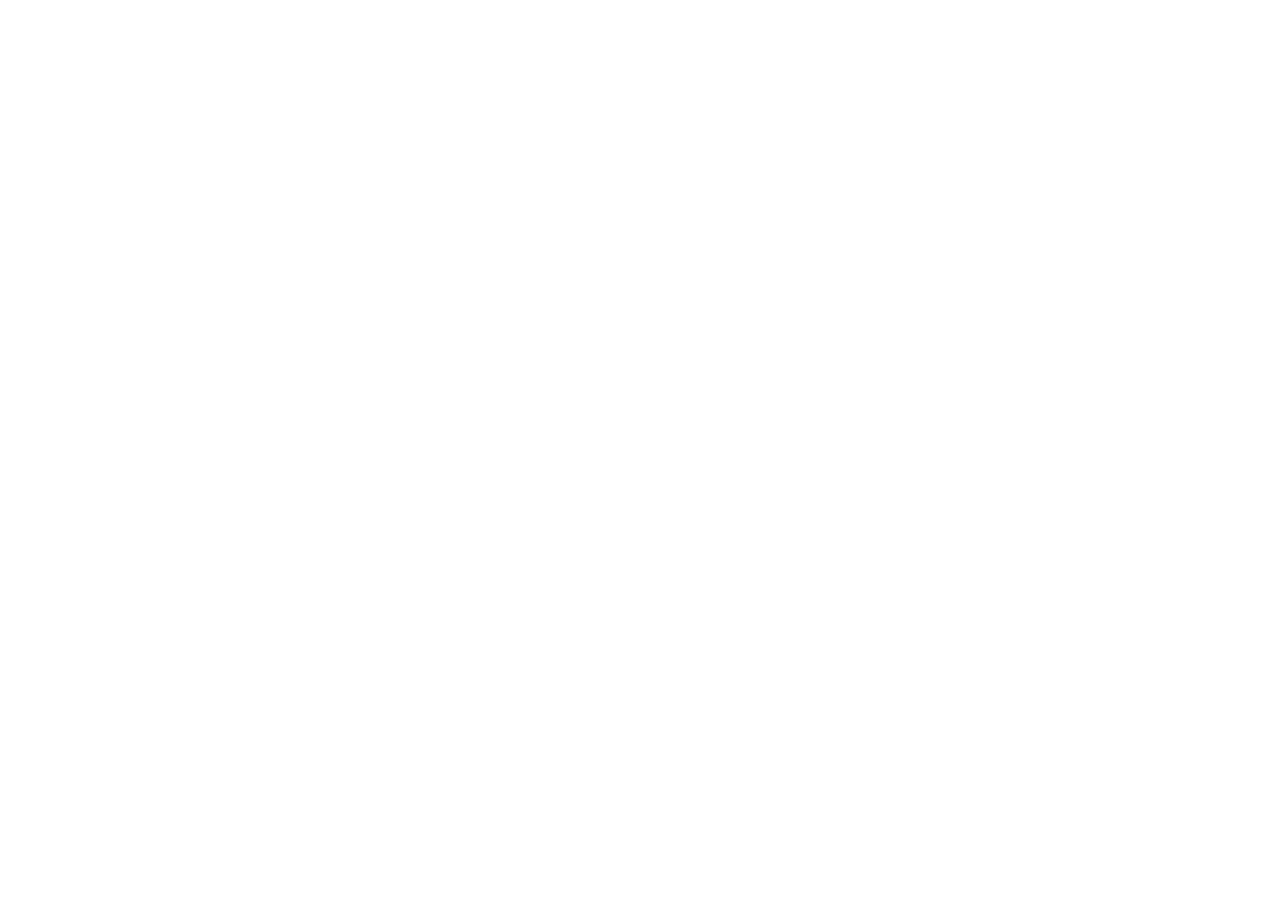
==== index.html @ 78937a55 "Commit" ====
<!DOCTYPE html>
<html lang="en">
<head>
    <meta charset="UTF-8">
    <meta name="viewport" content="width=device-width, initial-scale=1.0">
    <meta http-equiv="X-UA-Compatible" content="ie=edge">
    <title>Document</title>
</head>
<body>
    
</body>
</html>
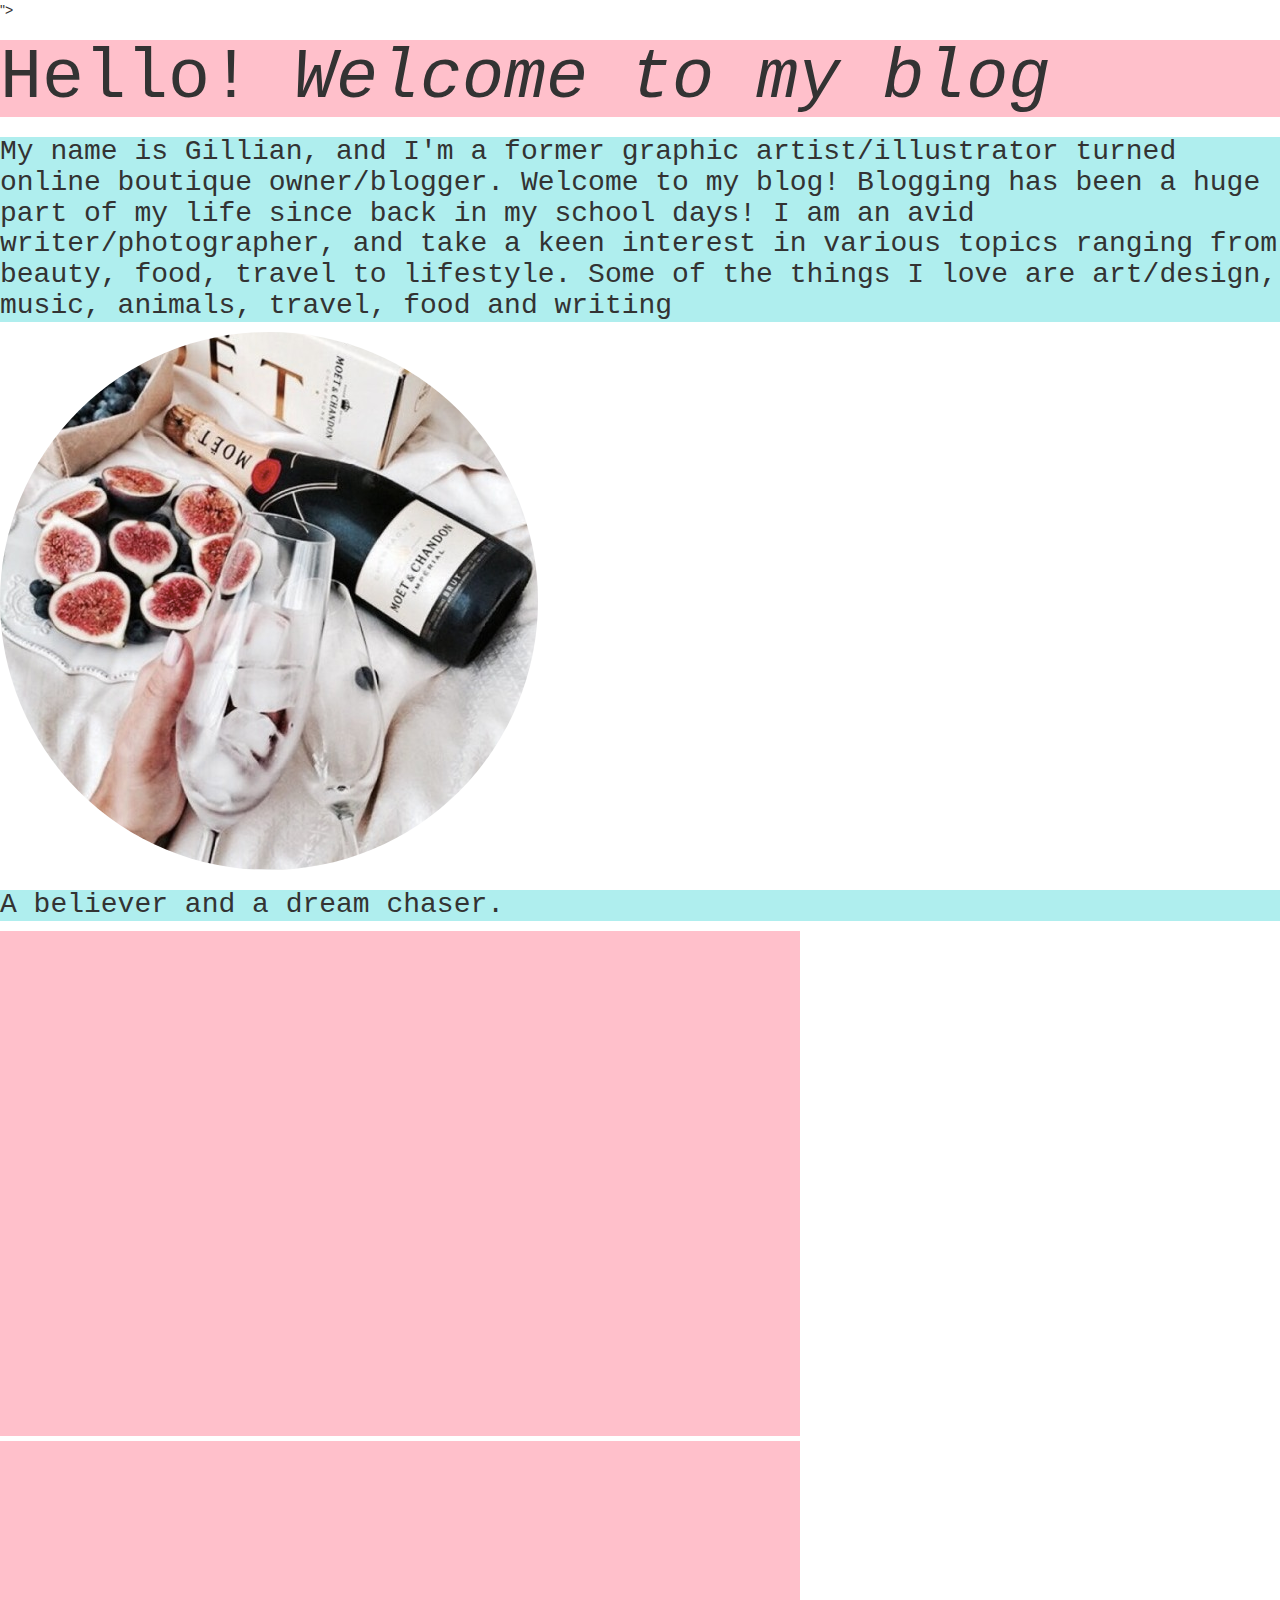
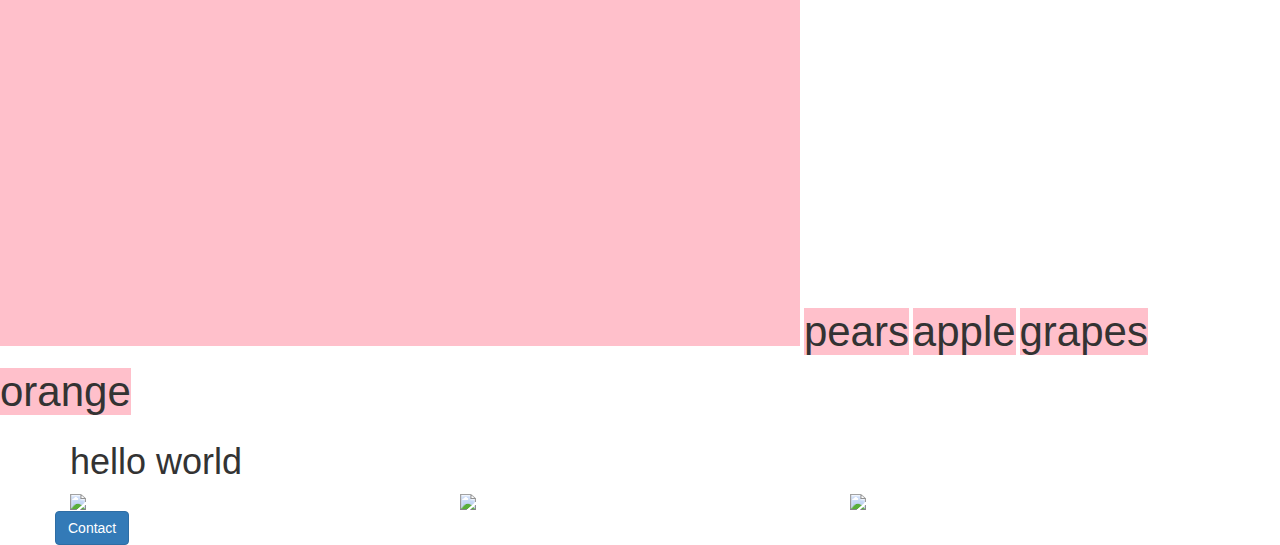
==== commit de3267d2: "commit" ====
--- a/index.html
+++ b/index.html
@@ -5,8 +5,41 @@
     <meta name="viewport" content="width=device-width, initial-scale=1.0">
     <meta http-equiv="X-UA-Compatible" content="ie=edge">
     <title>Document</title>
-</head>
+    <link rel="stylesheet" href="https://maxcdn.bootstrapcdn.com/bootstrap/3.3.7/css/bootstrap.min.css" rel="stylesheet" integrity="sha384-BVYiiSIFeK1dGmJRAkycuHAHRg32OmUcww7on3RYdg4Va+PmSTsz/K68vbdEjh4u" crossorigin="anonymous">">    
+    <link rel="stylesheet" href="index.css">
+</head> 
 <body>
+    <h1 class="firstclass"> Hello! <em>Welcome to my blog</em> </h1>
+    <h2 class="secondclass">My name is Gillian, and I'm a former graphic artist/illustrator turned online boutique owner/blogger. Welcome to my blog! Blogging has been a huge part of my life since back in my school days! I am an avid writer/photographer, and take a keen interest in various topics ranging from beauty, food, travel to lifestyle. Some of the things I love are art/design, music, animals, travel, food and writing</h2> 
+    <img class= "circle" src="figs.png" alt="200px">
+    <h2 class="secondclass">A believer and a dream chaser.</h2>    
+
+    <iframe width="800" height="505" class= "menuitem" src="https://www.youtube.com/embed/c8oEjfpfX-w" frameborder="0" allowfullscreen></iframe>
+    <iframe width="800" height="505" class= "menuitem" src="https://www.youtube.com/embed/c8oEjfpfX-w" frameborder="0" allowfullscreen></iframe>
+    
+    <ui>
+            <li class="menuitem">pears</li>
+            <li class="menuitem">apple</li>
+            <li class="menuitem">grapes</li>
+            <li class="menuitem">orange</li>
+    </ui>
+
+    <div class="container">
+        <h1>hello world</h1>
+        <div class="row">
+            <div class="col-md-4">
+                <img src="http://bartsimpsonpictures.squarelogic.net/bart-simpson-01.gif" width="200px">
+                </div>
+            <div class="col-md-4">
+                    <img src="http://bartsimpsonpictures.squarelogic.net/bart-simpson-01.gif" width="200px">
+                </div>
+            <div class="col-md-4">
+                    <img src="http://bartsimpsonpictures.squarelogic.net/bart-simpson-01.gif" width="200px">
+                </div>
+
+                <button class="btn btn-primary">Contact</button>
+        </div>
     
 </body>
-</html>+</html>
+
--- a/index.css
+++ b/index.css
@@ -0,0 +1,42 @@
+.firstclass{
+    background-color: pink; 
+    font-family: monospace;
+    font-size: 5em
+} 
+
+.secondclass{
+    background-color:paleturquoise; 
+    font-family: Courier New, Courier, monospace; 
+    font-size: 2em
+}
+
+body {
+    background-image:url(https://i.pinimg.com/736x/d6/8c/ea/d68cea7065cb32fd6f15120fce4d313f.jpg) 
+} 
+
+.circle {
+    width: 1500x;
+    border-radius: 500px; 
+}
+
+.big {
+    position: absolute;
+    width: 500px;
+    height: 500px;
+}
+
+.size-128 {
+    border: 1px rebeccapurple; 
+    position: relative;
+    top: 100px;
+    left: 50px;
+    width: 128px; 
+}
+
+.menuitem {
+    display: inline;
+    font-size: 3em;
+    background-color: pink;
+}
+
+
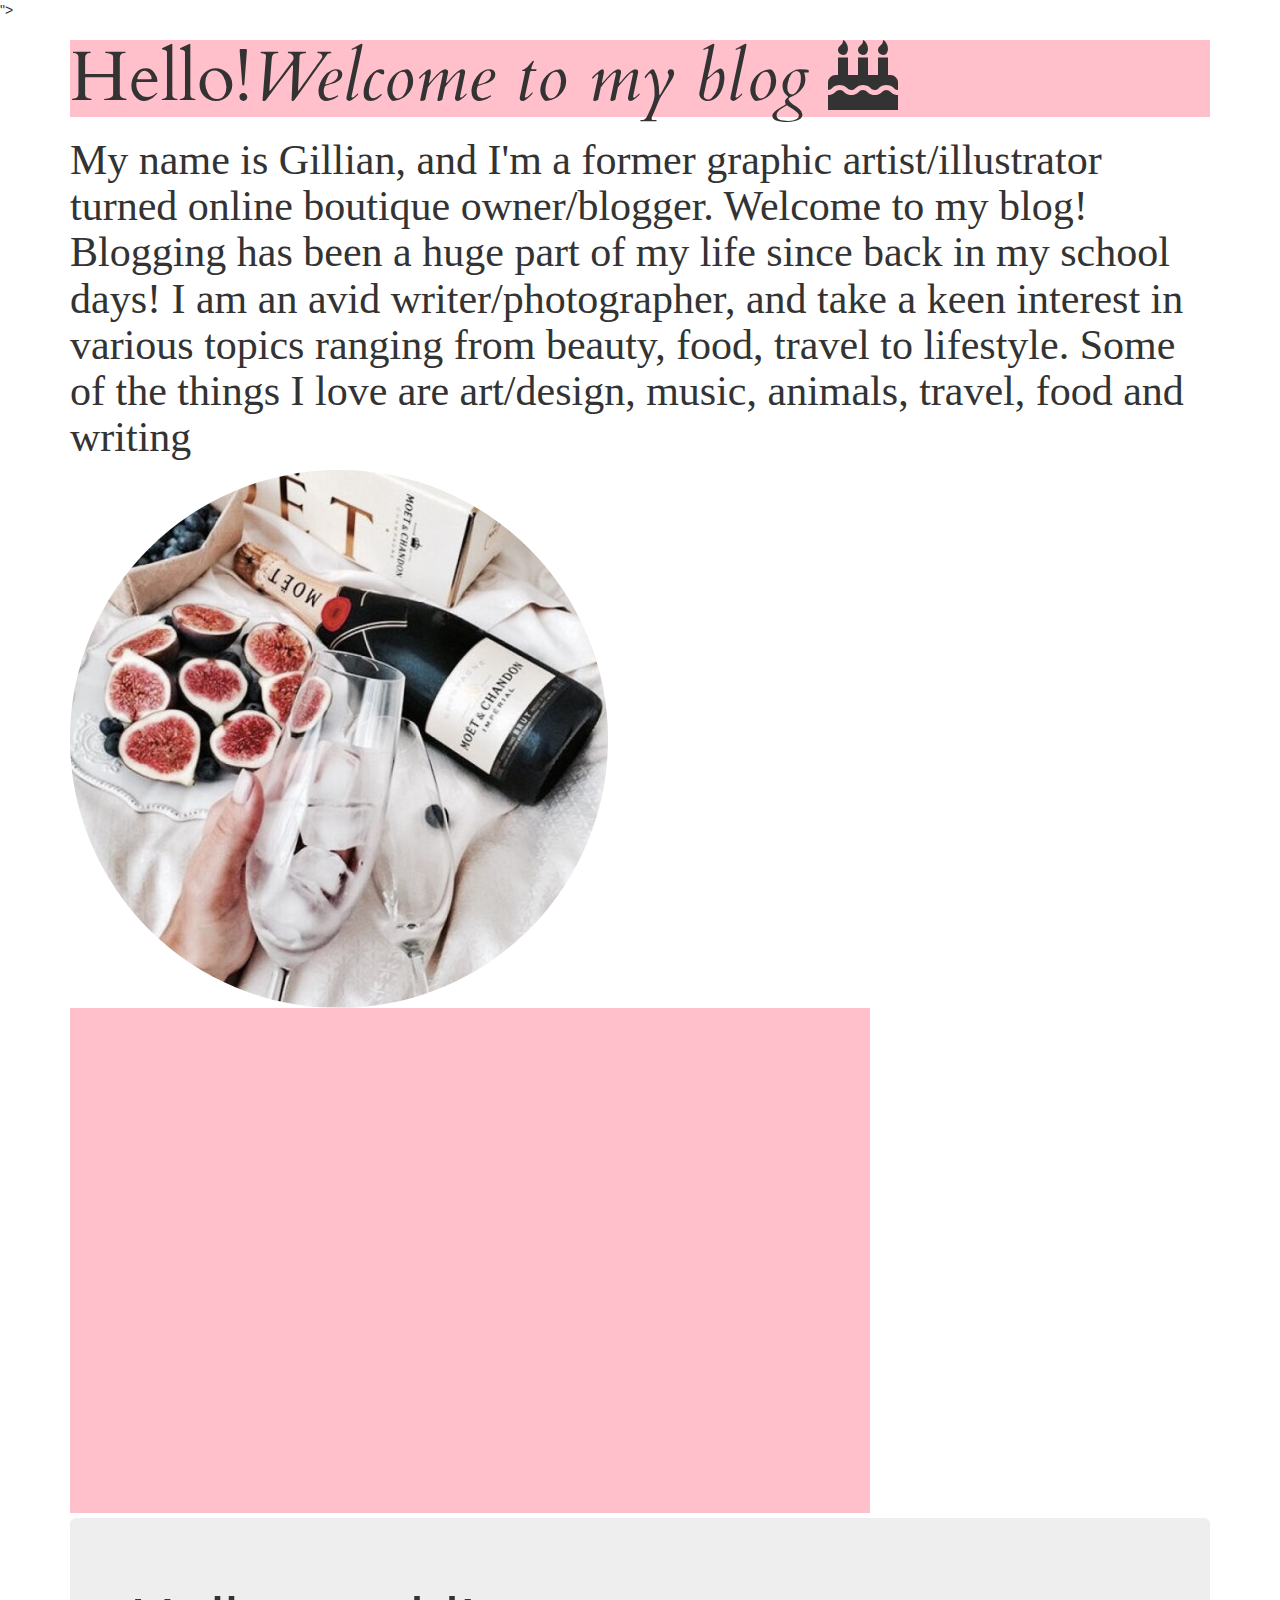
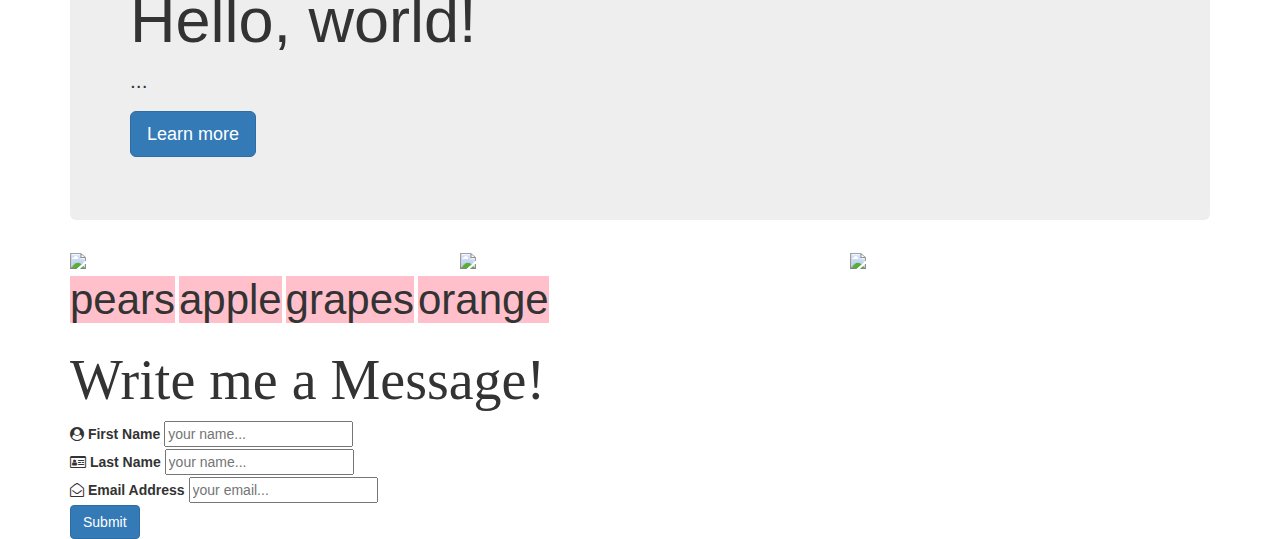
==== commit 41a69616: "eee" ====
--- a/index.html
+++ b/index.html
@@ -7,39 +7,79 @@
     <title>Document</title>
     <link rel="stylesheet" href="https://maxcdn.bootstrapcdn.com/bootstrap/3.3.7/css/bootstrap.min.css" rel="stylesheet" integrity="sha384-BVYiiSIFeK1dGmJRAkycuHAHRg32OmUcww7on3RYdg4Va+PmSTsz/K68vbdEjh4u" crossorigin="anonymous">">    
     <link rel="stylesheet" href="index.css">
+    <link href="https://fonts.googleapis.com/css?family=Cardo|Libre+Baskerville|Lobster+Two|Lora|Open+Sans|Source+Sans+Pro" rel="stylesheet">    
+    <link href="https://maxcdn.bootstrapcdn.com/font-awesome/4.7.0/css/font-awesome.min.css" rel="stylesheet" integrity="sha384-wvfXpqpZZVQGK6TAh5PVlGOfQNHSoD2xbE+QkPxCAFlNEevoEH3Sl0sibVcOQVnN" crossorigin="anonymous">
 </head> 
+
 <body>
-    <h1 class="firstclass"> Hello! <em>Welcome to my blog</em> </h1>
-    <h2 class="secondclass">My name is Gillian, and I'm a former graphic artist/illustrator turned online boutique owner/blogger. Welcome to my blog! Blogging has been a huge part of my life since back in my school days! I am an avid writer/photographer, and take a keen interest in various topics ranging from beauty, food, travel to lifestyle. Some of the things I love are art/design, music, animals, travel, food and writing</h2> 
-    <img class= "circle" src="figs.png" alt="200px">
-    <h2 class="secondclass">A believer and a dream chaser.</h2>    
+    <div class="container">
+    
+        <h1 class="font-cardo"> Hello!</i></i><em>Welcome to my blog</em> <i class="fa fa-birthday-cake" aria-hidden="true"></i> </h1>
+        <h2 class="font-lobstertwosmaller">My name is Gillian, and I'm a former graphic artist/illustrator turned online boutique owner/blogger. Welcome to my blog! Blogging has been a huge part of my life since back in my school days! I am an avid writer/photographer, and take a keen interest in various topics ranging from beauty, food, travel to lifestyle. Some of the things I love are art/design, music, animals, travel, food and writing</h2> 
+        <img class= "circle" src="figs.png" alt="200px">
+        <iframe width="800" height="505" class= "menuitem" src="https://www.youtube.com/embed/c8oEjfpfX-w" frameborder="0" allowfullscreen></iframe>
+    
+        <div class="jumbotron">
+                <h1>Hello, world!</h1>
+                <p>...</p>
+                <p><a class="btn btn-primary btn-lg" href="#" role="button">Learn more</a></p>
+        </div>
 
-    <iframe width="800" height="505" class= "menuitem" src="https://www.youtube.com/embed/c8oEjfpfX-w" frameborder="0" allowfullscreen></iframe>
-    <iframe width="800" height="505" class= "menuitem" src="https://www.youtube.com/embed/c8oEjfpfX-w" frameborder="0" allowfullscreen></iframe>
-    
-    <ui>
+        <div class="row">
+            <div class="col-md-4"> 
+                <img src="http://bartsimpsonpictures.squarelogic.net/bart-simpson-01.gif" width="200px">
+            </div>
+            <div class="col-md-4">
+                 <img src="http://bartsimpsonpictures.squarelogic.net/bart-simpson-01.gif" width="200px">
+            </div>
+            <div class="col-md-4">
+                 <img src="http://bartsimpsonpictures.squarelogic.net/bart-simpson-01.gif" width="200px">
+            </div>
+        </div>
+
+        <ui>
             <li class="menuitem">pears</li>
             <li class="menuitem">apple</li>
             <li class="menuitem">grapes</li>
             <li class="menuitem">orange</li>
-    </ui>
+        </ui>
+    
+        <div class="row">
+            <div class="col-sm-12">
+                <h1 class= font-lobstertwo>Write me a Message!</h1>
+                    <form method= "POST" 
+                            action="https://script.google.com/macros/s/AKfycbxOArCBKQ7wdS4KVpkul2BCrWkCKLYHZfn_AqBzfPxWhRibW6M/exec">
+                        <div>
+                            <i class="fa fa-user-circle" aria-hidden="true"></i>
+                            <label for="fname">First Name</label>
+                            <input type="text" id= fname name= "firstname" placeholder= "your name...">
+                        </div>
 
-    <div class="container">
-        <h1>hello world</h1>
-        <div class="row">
-            <div class="col-md-4">
-                <img src="http://bartsimpsonpictures.squarelogic.net/bart-simpson-01.gif" width="200px">
-                </div>
-            <div class="col-md-4">
-                    <img src="http://bartsimpsonpictures.squarelogic.net/bart-simpson-01.gif" width="200px">
-                </div>
-            <div class="col-md-4">
-                    <img src="http://bartsimpsonpictures.squarelogic.net/bart-simpson-01.gif" width="200px">
-                </div>
+                        <div>
+                            <i class="fa fa-id-card-o" aria-hidden="true"></i>
+                            <label for="lname">Last Name</label>
+                            <input type="text" id= lname name= "lastname" placeholder= "your name...">
+                        </div>
+        
+                        <div>
+                            <i class="fa fa-envelope-open-o" aria-hidden="true"></i>
+                            <label for= "email">Email Address</label>
+                            <input type="text" id= "email" name= "email" placeholder = "your email...">
+                        </div>
 
-                <button class="btn btn-primary">Contact</button>
+                <button class="btn btn-primary">Submit</button>
+                </form>
+            </div>
         </div>
-    
+
+
+
+
+       
+        
+
+
+    <div>          
 </body>
 </html>
 
--- a/index.css
+++ b/index.css
@@ -11,7 +11,7 @@
 }
 
 body {
-    background-image:url(https://i.pinimg.com/736x/d6/8c/ea/d68cea7065cb32fd6f15120fce4d313f.jpg) 
+    background-image:url(http://www.allwhitebackground.com/images/2/2283.jpg) 
 } 
 
 .circle {
@@ -39,4 +39,18 @@
     background-color: pink;
 }
 
+.font-cardo{
+    background-color: pink; 
+    font-family: cardo; 
+    font-size: 5em
+}
 
+.font-lobstertwo{
+    font-family: lobstertwo; 
+    font-size: 4em    
+}
+
+.font-lobstertwosmaller{
+    font-family: lobstertwo; 
+    font-size: 3em    
+}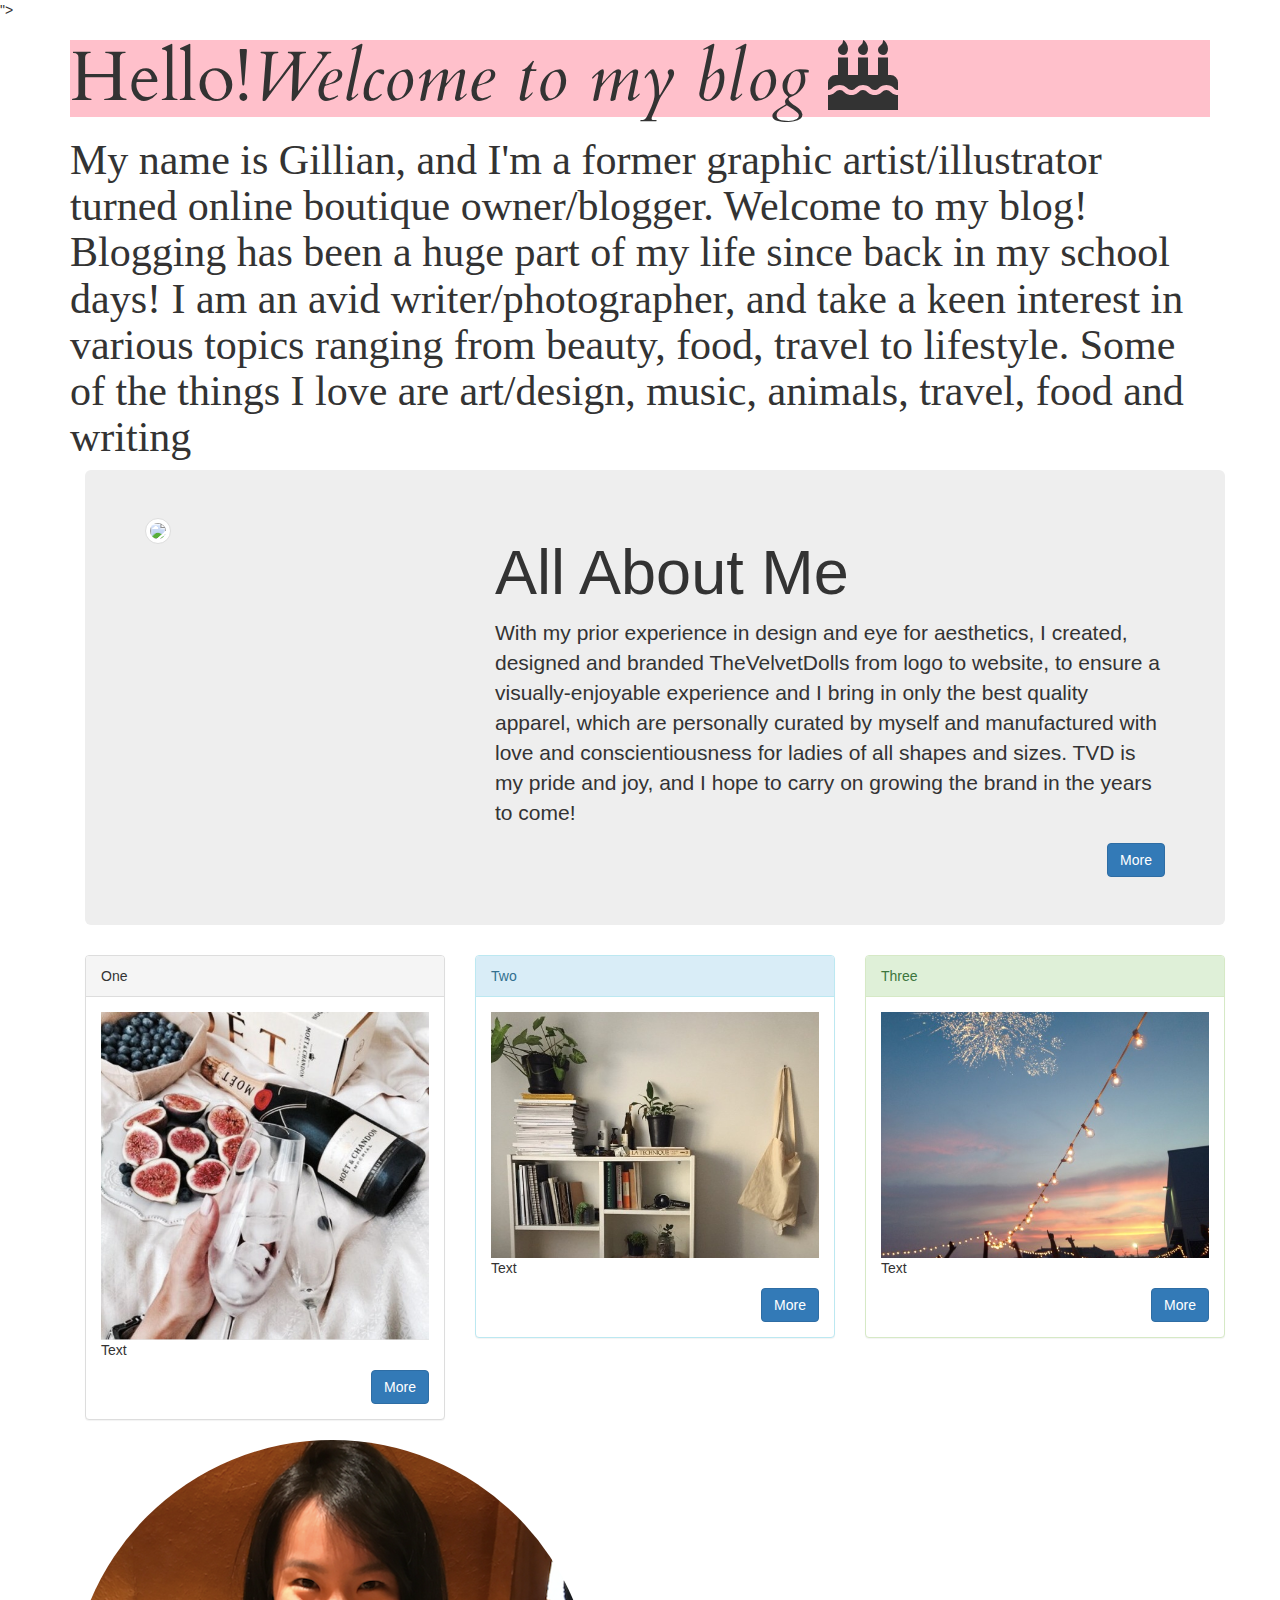
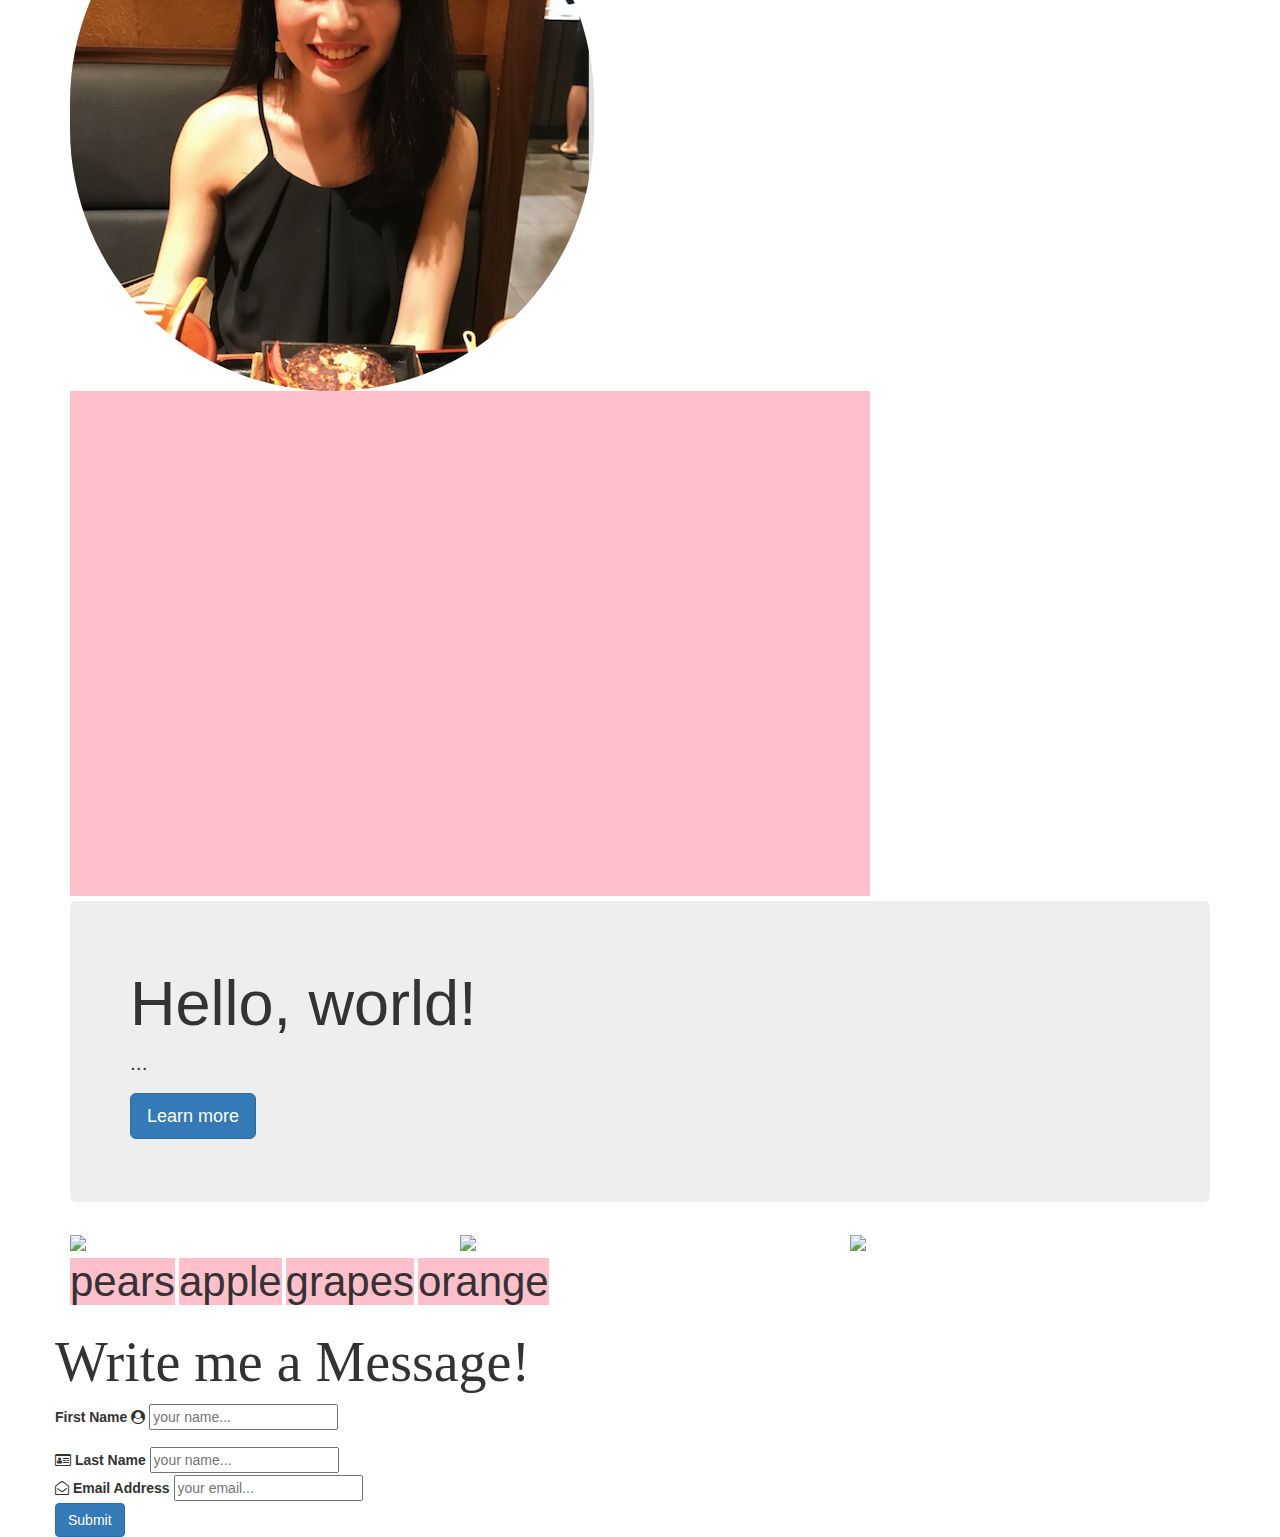
==== commit 31291618: "commi" ====
--- a/index.html
+++ b/index.html
@@ -16,7 +16,86 @@
     
         <h1 class="font-cardo"> Hello!</i></i><em>Welcome to my blog</em> <i class="fa fa-birthday-cake" aria-hidden="true"></i> </h1>
         <h2 class="font-lobstertwosmaller">My name is Gillian, and I'm a former graphic artist/illustrator turned online boutique owner/blogger. Welcome to my blog! Blogging has been a huge part of my life since back in my school days! I am an avid writer/photographer, and take a keen interest in various topics ranging from beauty, food, travel to lifestyle. Some of the things I love are art/design, music, animals, travel, food and writing</h2> 
-        <img class= "circle" src="figs.png" alt="200px">
+        <div class="container">     
+            <div class="jumbotron">
+                    <div class="row">
+                        <div class="col-sm-4">
+                            <img src="images/Morihei_Ueshiba_Portrait.jpg" class="img-responsive img-circle img-thumbnail">
+                        </div>
+                        <div class="col-sm-8">
+                            <h1>All About Me</h1>
+                            <p> 
+                                With my prior experience in design and eye for aesthetics, I created, designed and branded TheVelvetDolls from logo to website, to ensure a visually-enjoyable experience and I bring in only the best quality apparel, which are personally curated by myself and manufactured with love and conscientiousness for ladies of all shapes and sizes. TVD is my pride and joy, and I hope to carry on growing the brand in the years to come!
+                            </p>
+                            <p>
+                                <a href="https://www.thevelvetdolls.sg/"
+                                      class="btn btn-primary pull-right">
+                                    More
+                                </a>
+                            </p>
+                        </div>
+                    </div>
+                </div>
+    
+                <div class="row">
+                    <div class="col-md-4">
+                        <div class="panel panel-default">
+                            <div class="panel-heading"> One </div>
+                            <div class="panel-body">
+                                <div>
+                                    <img class="img-responsive" src="figs.png">
+                                </div>
+                                <p> 
+                                    Text
+                                </p>
+                                <p>
+                                    <button class="btn btn-primary pull-right">More</button>
+                                </p>
+                            </div>
+                        </div>
+                    </div>
+                    <div class="col-md-4">
+                        <div class="panel panel-info">
+                            <div class="panel-heading"> Two </div>
+                            <div class="panel-body">
+                                <div class="embed-responsive embed-responsive-4by3">
+                                    <iframe class="embed-responsive-item"
+                                        src=""https://www.youtube.com/embed/c8oEjfpfX-w frameborder="0"></iframe>
+                                        <img class="img-responsive" 
+                                        src="room.png">
+                                </div>
+                                <p> 
+                                     Text 
+                                </p>
+                                <p>
+                                    <button class="btn btn-primary pull-right">More</button>
+                                </p>
+                            </div>
+                        </div>
+                    </div>
+    
+                    <div class="col-md-4">
+                        <div class="panel panel-success">
+                            <div class="panel-heading"> Three</div>
+                            <div class="panel-body">
+                                <div>
+                                    <img class="img-responsive" 
+                                            src="sunset.png">
+                                </div>
+                                <p> 
+                                    Text 
+                                </p>
+                                <p>
+                                    <button class="btn btn-primary pull-right">More</button>
+                                </p>
+                            </div>
+                        </div>
+                    </div>
+                </div>
+    
+            </div>
+        
+        <img class= "circle" src="picture.png" alt="200px">
         <iframe width="800" height="505" class= "menuitem" src="https://www.youtube.com/embed/c8oEjfpfX-w" frameborder="0" allowfullscreen></iframe>
     
         <div class="jumbotron">
@@ -42,16 +121,15 @@
             <li class="menuitem">apple</li>
             <li class="menuitem">grapes</li>
             <li class="menuitem">orange</li>
-        </ui>
+        </ui> 
     
         <div class="row">
-            <div class="col-sm-12">
                 <h1 class= font-lobstertwo>Write me a Message!</h1>
-                    <form method= "POST" 
-                            action="https://script.google.com/macros/s/AKfycbxOArCBKQ7wdS4KVpkul2BCrWkCKLYHZfn_AqBzfPxWhRibW6M/exec">
-                        <div>
+                    <form method= "POST" action="https://script.google.com/macros/s/AKfycbxOArCBKQ7wdS4KVpkul2BCrWkCKLYHZfn_AqBzfPxWhRibW6M/exec">
+                        <div class= "form-group">
+                            <label for="fname">First Name</label>
                             <i class="fa fa-user-circle" aria-hidden="true"></i>
-                            <label for="fname">First Name</label>
+                            
                             <input type="text" id= fname name= "firstname" placeholder= "your name...">
                         </div>
 
@@ -72,12 +150,7 @@
             </div>
         </div>
 
-
-
-
-       
-        
-
+ 
 
     <div>          
 </body>
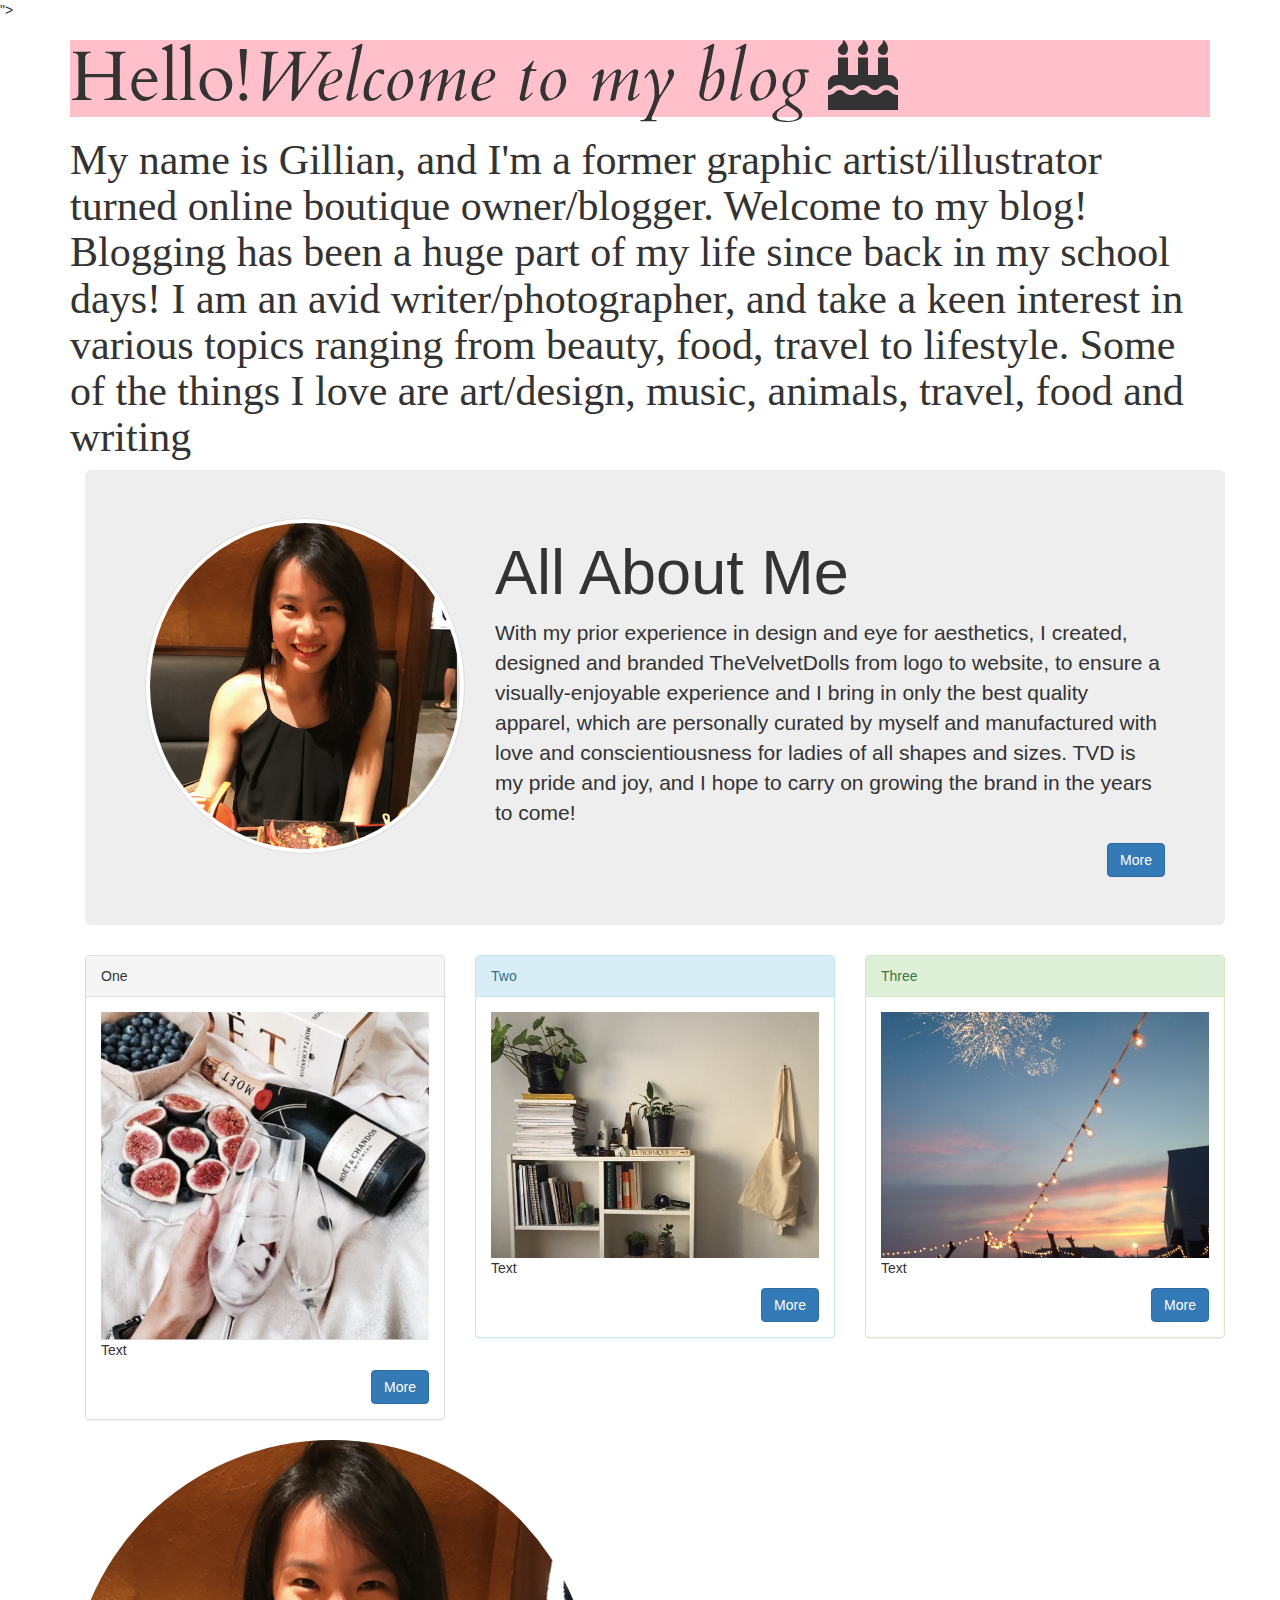
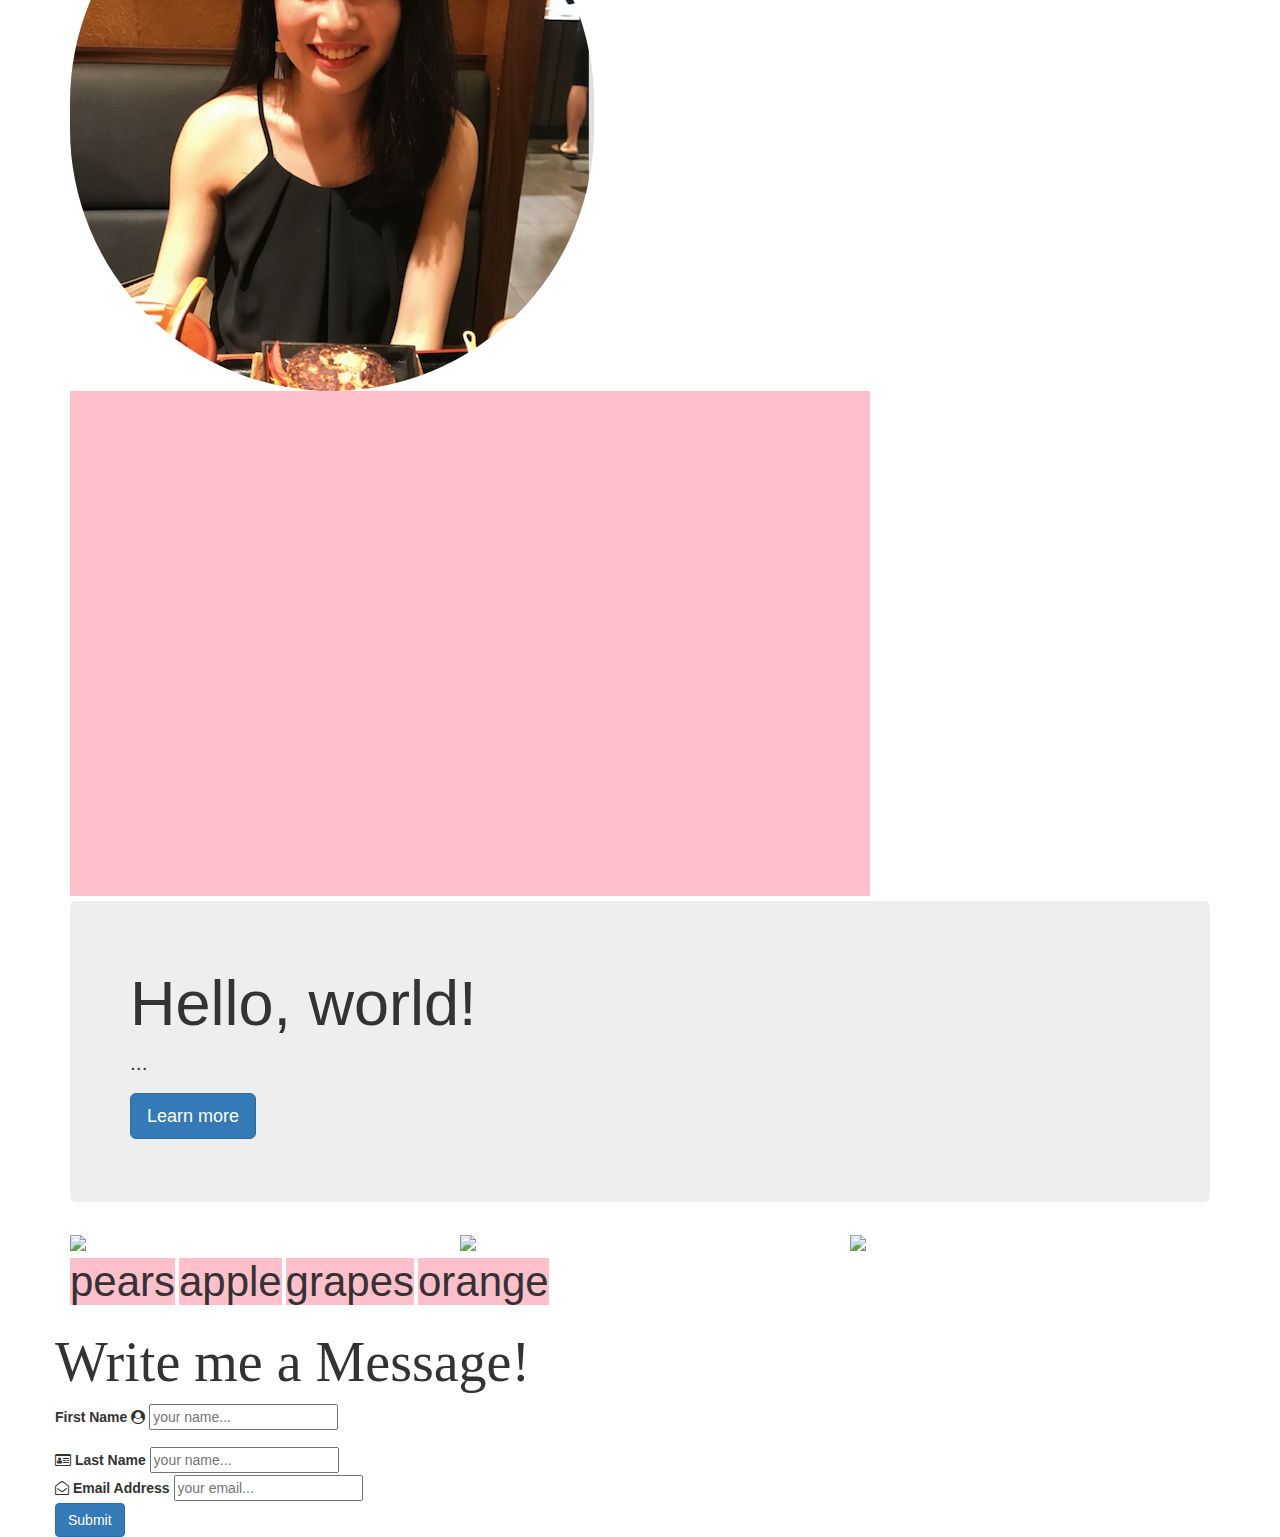
==== commit b4e90ff4: "44]" ====
--- a/index.html
+++ b/index.html
@@ -20,7 +20,7 @@
             <div class="jumbotron">
                     <div class="row">
                         <div class="col-sm-4">
-                            <img src="images/Morihei_Ueshiba_Portrait.jpg" class="img-responsive img-circle img-thumbnail">
+                            <img src="picture.png" class="img-responsive img-circle img-thumbnail">
                         </div>
                         <div class="col-sm-8">
                             <h1>All About Me</h1>
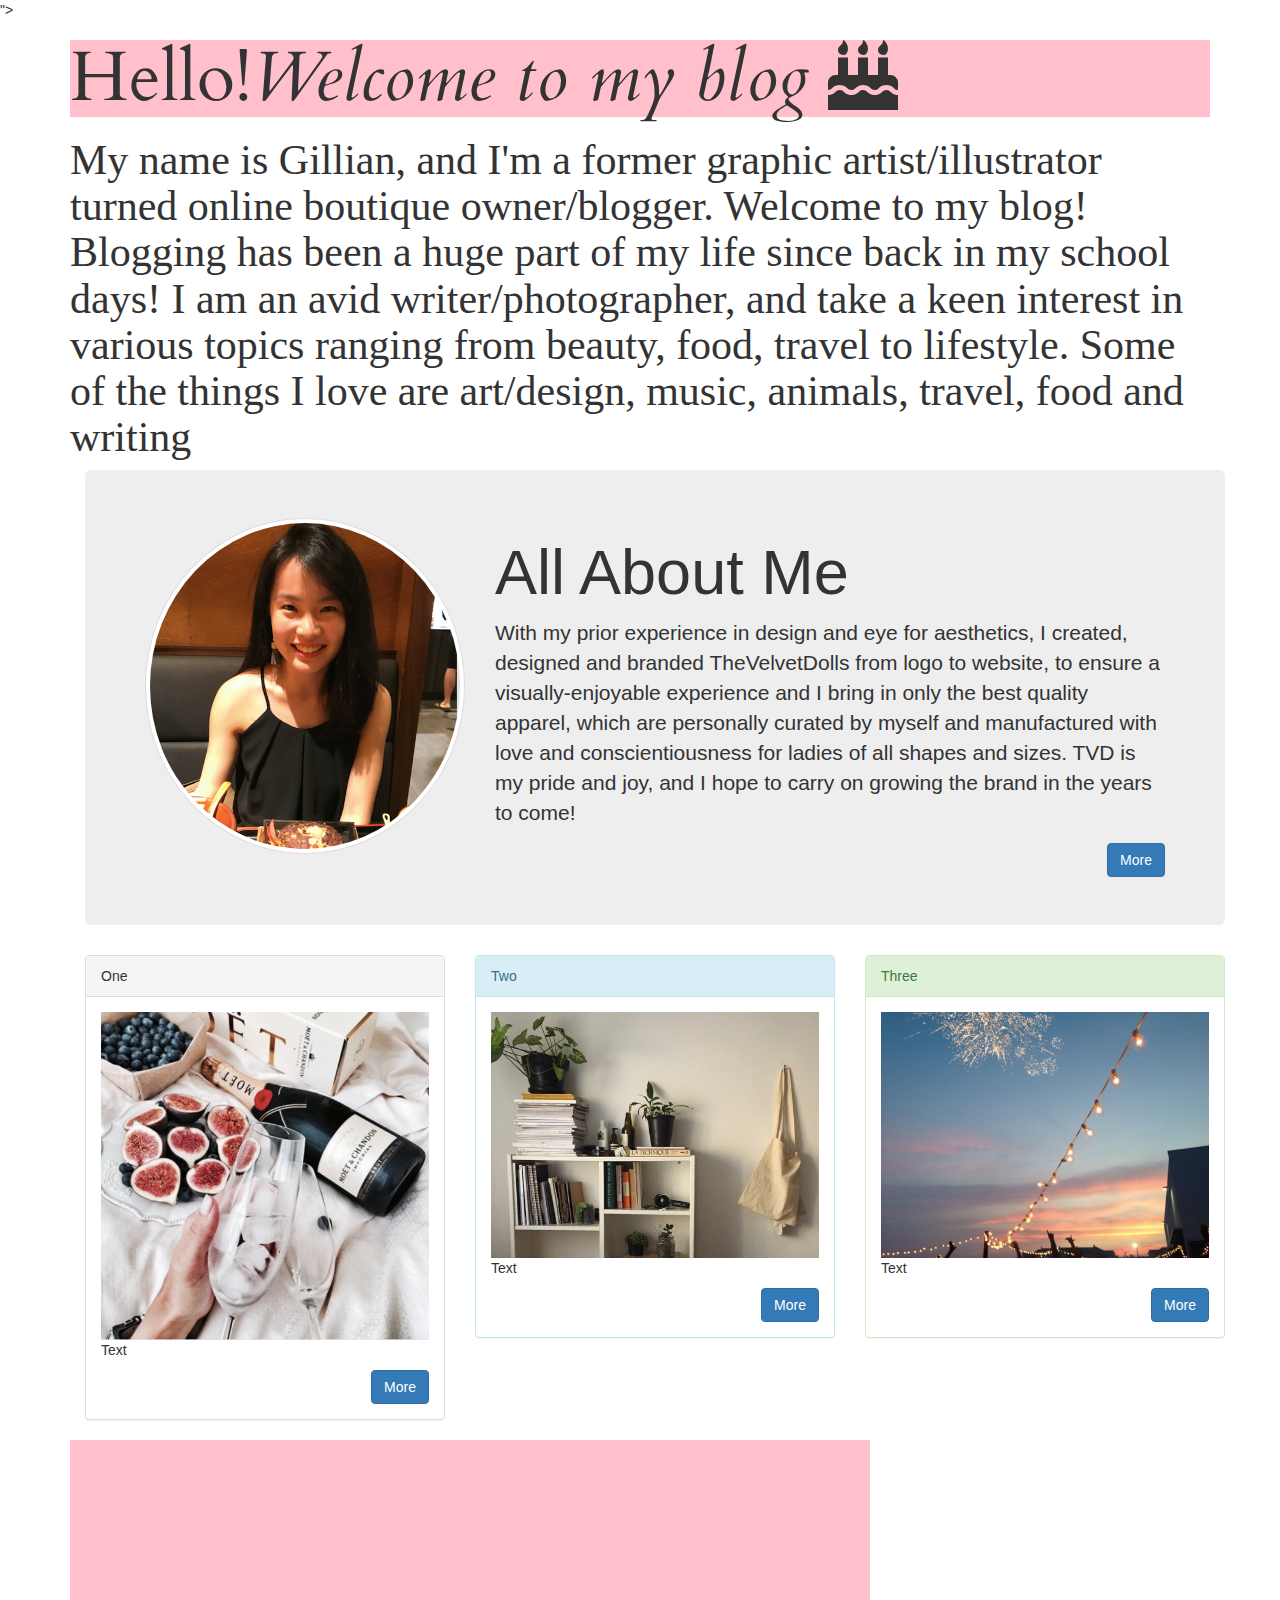
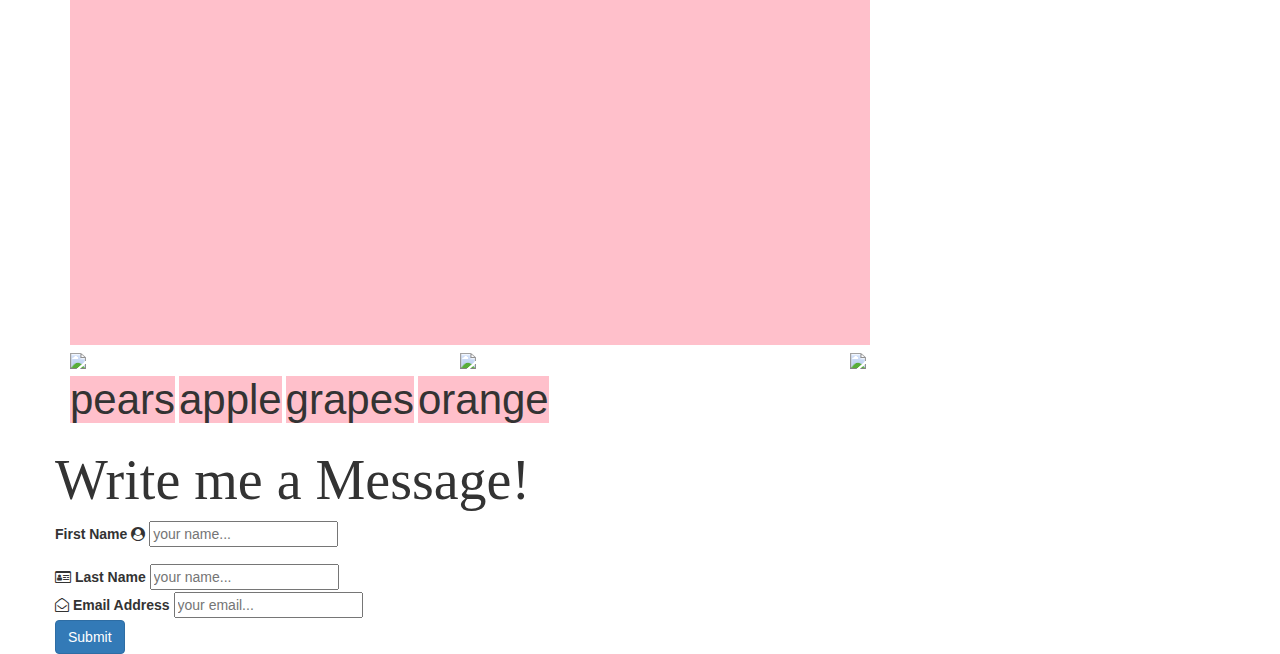
==== commit 1ff2e751: "gg" ====
--- a/index.html
+++ b/index.html
@@ -95,14 +95,7 @@
     
             </div>
         
-        <img class= "circle" src="picture.png" alt="200px">
         <iframe width="800" height="505" class= "menuitem" src="https://www.youtube.com/embed/c8oEjfpfX-w" frameborder="0" allowfullscreen></iframe>
-    
-        <div class="jumbotron">
-                <h1>Hello, world!</h1>
-                <p>...</p>
-                <p><a class="btn btn-primary btn-lg" href="#" role="button">Learn more</a></p>
-        </div>
 
         <div class="row">
             <div class="col-md-4"> 
@@ -149,9 +142,6 @@
                 </form>
             </div>
         </div>
-
- 
-
     <div>          
 </body>
 </html>
--- a/index.css
+++ b/index.css
@@ -1,3 +1,8 @@
+
+body {
+    background-image:url(http://www.allwhitebackground.com/images/2/2283.jpeg) 
+} 
+
 .firstclass{
     background-color: pink; 
     font-family: monospace;
@@ -9,10 +14,6 @@
     font-family: Courier New, Courier, monospace; 
     font-size: 2em
 }
-
-body {
-    background-image:url(http://www.allwhitebackground.com/images/2/2283.jpg) 
-} 
 
 .circle {
     width: 1500x;
@@ -53,4 +54,5 @@
 .font-lobstertwosmaller{
     font-family: lobstertwo; 
     font-size: 3em    
-}+}
+
